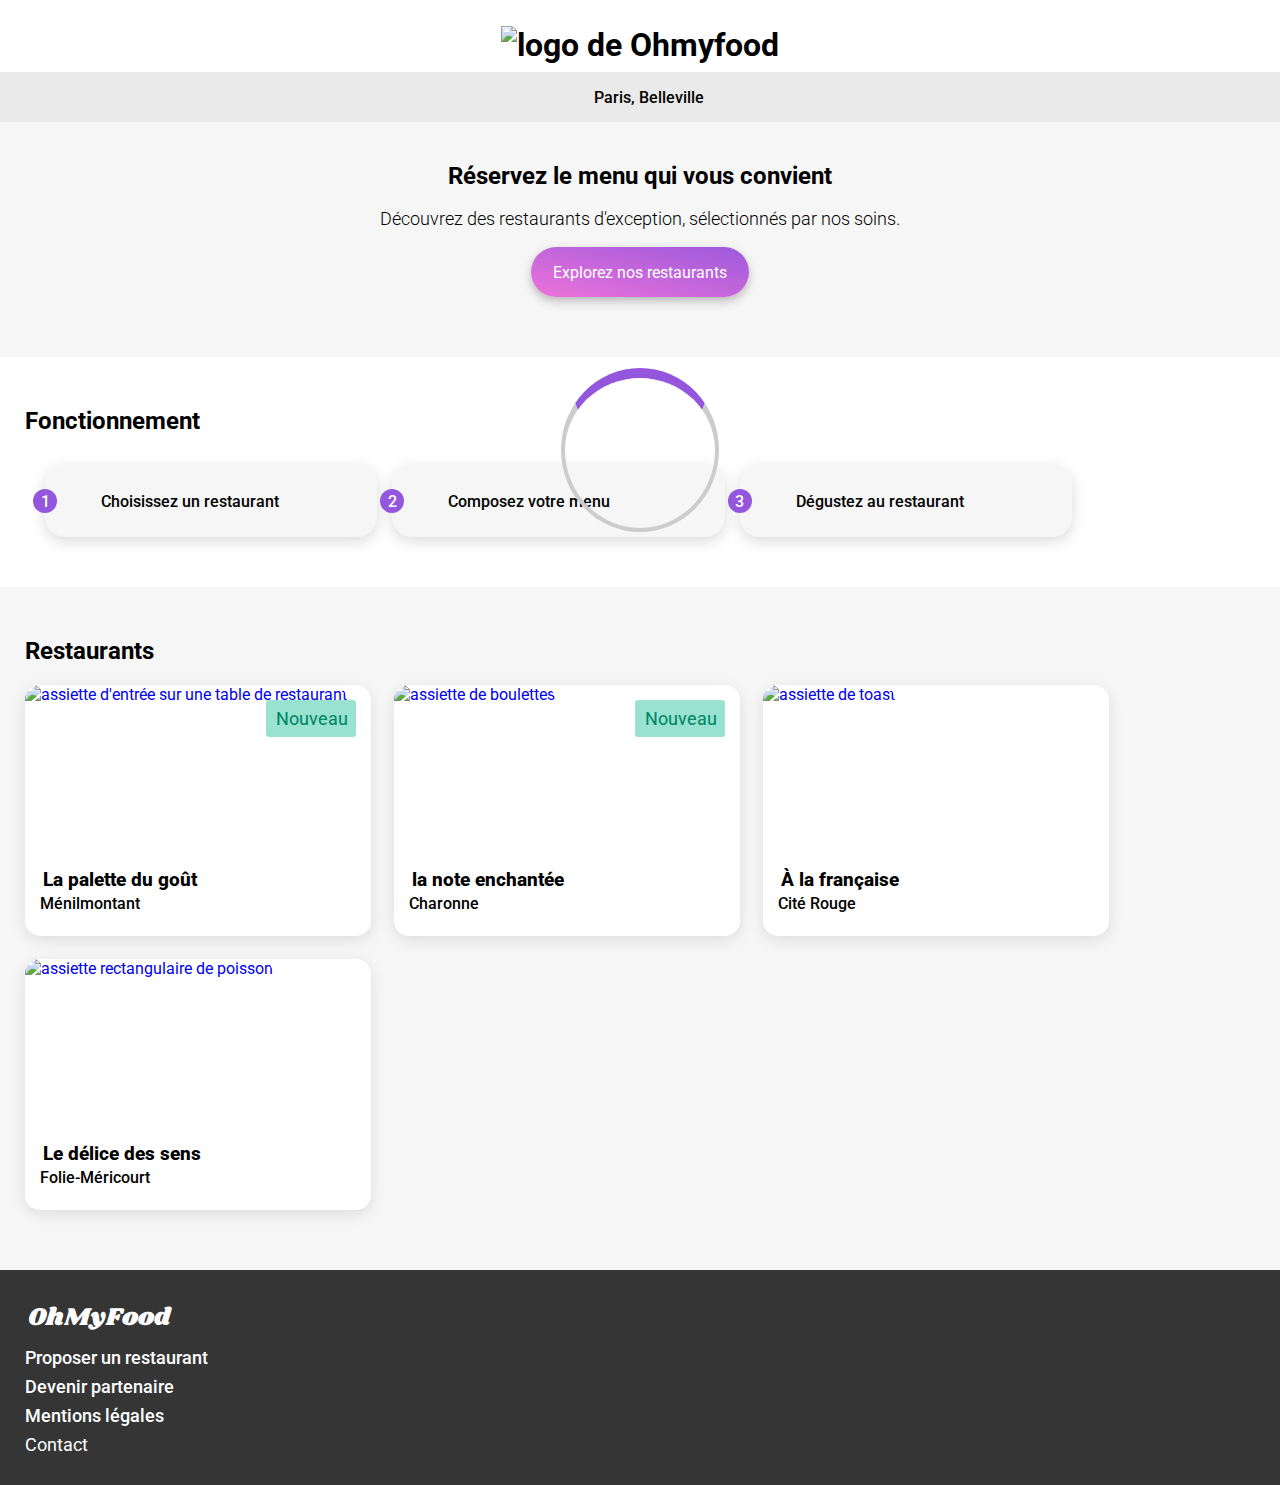
==== index.html @ d2520b31 "ajout animation , page principal fini , ajout herder et footer sur les autres pages" ====
<!DOCTYPE html>
<html lang="fr">
  <head>
    <meta charset="UTF-8" />
    <meta name="viewport" content="width=device-width, initial-scale=1.0" />
    <title>Ohmyfood</title>
    <link
      rel="stylesheet"
      href="https://cdnjs.cloudflare.com/ajax/libs/font-awesome/6.2.1/css/all.min.css"
      integrity="sha512-MV7K8+y+gLIBoVD59lQIYicR65iaqukzvf/nwasF0nqhPay5w/9lJmVM2hMDcnK1OnMGCdVK+iQrJ7lzPJQd1w=="
      crossorigin="anonymous"
      referrerpolicy="no-referrer"
    />
    <link rel="preconnect" href="https://fonts.googleapis.com" />
    <link rel="preconnect" href="https://fonts.gstatic.com" crossorigin />
    <link
      href="https://fonts.googleapis.com/css2?family=Roboto:wght@300;400;500;700&family=Shrikhand&display=swap"
      rel="stylesheet"
    />
    <link rel="stylesheet" href=".\SASS\style.css" />
  </head>

  <body>
    <div class="overlay">
      <div class="spinner"></div>
    </div>
    <header>
      <h1 class="title">
        <img src="assets/images/logo/ohmyfood@2x.svg" alt="logo de Ohmyfood" />
      </h1>
      <form class="search">
        <i class="fa-solid fa-location-dot"></i>
        <p class="localisaton">Paris, Belleville</p>
      </form>
    </header>
    <main>
      <section class="display">
        <h2 class="section-title">Réservez le menu qui vous convient</h2>
        <p class="paragraph">
          Découvrez des restaurants d'exception, sélectionnés par nos soins.
        </p>
          <button class="explore">Explorez nos restaurants</button>
      </section>
      <section class="section-fonction">
        <h2>Fonctionnement</h2>
        <div>
          <ul class="fonction">
            <li class="button">
              <a class="links" href="#">
                <span class="num">1</span>
                <i class="fa-solid fa-mobile-screen"></i>
                <span>Choisissez un restaurant</span>
              </a>
            </li>
            <li class="button">
              <a class="links" href="#">
                <span class="num">2</span>
                <i class="fa-solid fa-list-ul"></i>
                <span>Composez votre menu</span>
              </a>
            </li>
            <li class="button">
              <a class="links" href="#">
                <span class="num">3</span>
                <i class="fa-solid fa-store"></i>
                <span>Dégustez au restaurant</span>
              </a>
            </li>
          </ul>
      </section>

      <section class="restaurants">
        <h2>Restaurants</h2>
        <div class="restaurants-cards">
          <a class="card-link" href="restaurants/lapalettedugout.html">
            <article class="card">
              <div class="card-new">
                <img class="size-img"
                  src="assets/images/restaurants/la_palette_du_gout.jpg"
                  alt="assiette d'entrée sur une table de restaurant"
                />
                <div class="ribbon">
                  <p class="ribbon-setup">Nouveau</p>
                </div>
              </div>
              <div class="card-content">
                <div class="card-text">
                  <h3>La palette du goût</h3>
                  <span>Ménilmontant</span>
                </div>
                <div class="card-rating">
                  <input type="checkbox" id="heartCheckbox1" class="hidden">
                  <label for="heartCheckbox1" class="heart-label">
                    <i class="far fa-heart"></i>
                    <i class="fas fa-heart"></i>
                  </label>
                </div>
              </div>
            </article>
          </a>
          <a class="card-link" href="restaurants/lanoteenchantee.html">
            <article class="card">
              <div class="card-new">
                <img class="size-img"
                  src="assets/images/restaurants/la_note_enchantee.jpg"
                  alt="assiette de boulettes "
                />
                <div class="ribbon">
                  <p class="ribbon-setup">Nouveau</p>
                </div>
              </div>
              <div class="card-content">
                <div class="card-text">
                  <h3>la note enchantée</h3>
                  <span>Charonne</span>
                </div>
                <div class="card-rating">
                  <input type="checkbox" id="heartCheckbox2" class="hidden">
                  <label for="heartCheckbox2" class="heart-label">
                    <i class="far fa-heart"></i>
                    <i class="fas fa-heart"></i>
                  </label>                
                </div>
              </div>
            </article>
          </a>
          <a class="card-link" href="restaurants/alafrancaise.html">
            <article class="card">
              <div class="card-new">
                <img class="size-img"
                  src="assets/images/restaurants/a_la_francaise.jpg"
                  alt="assiette de toast "
                />
              </div>
              <div class="card-content">
                <div class="card-text">
                  <h3>À la française</h3>
                  <span>Cité Rouge</span>
                </div>
                <div class="card-rating">
                  <input type="checkbox" id="heartCheckbox3" class="hidden">
                  <label for="heartCheckbox3" class="heart-label">
                    <i class="far fa-heart"></i>
                    <i class="fas fa-heart"></i>
                  </label> 
                </div>
              </div>
            </article>
          </a>
          <a class="card-link" href="restaurants/ledelicedessens.html">
            <article class="card">
              <div class="card-new">
                <img class="size-img"
                  src="assets/images/restaurants/le_delice_des_sens.jpg"
                  alt="assiette rectangulaire de poisson"
                />
              </div>
              <div class="card-content">
                <div class="card-text">
                  <h3>Le délice des sens</h3>
                  <span>Folie-Méricourt</span>
                </div>
                <div class="card-rating">
                  <input type="checkbox" id="heartCheckbox4" class="hidden">
                  <label for="heartCheckbox4" class="heart-label">
                    <i class="far fa-heart"></i>
                    <i class="fas fa-heart"></i>
                  </label> 
                </div>
              </div>
            </article>
          </a>
        </div>
      </section>
    </main>
    <footer>
      <ul class="footer-list">
        <li class="footer-style">         
          <h3 class="footer-logo">OhMyFood</h3>
        </li>
        <li class="footer-style">
          <i class="fa-solid fa-utensils"></i>
          <span class="footers-texte">Proposer un restaurant</span>
        </li>
        <li class="footer-style">
          <i class="fa-solid fa-handshake-angle"></i>
          <span class="footers-texte">Devenir partenaire</span>
        </li>
        <li class="footer-style">
          <span class="footers-texte">Mentions légales</span>
        </li>
        <li class="footer-style">
          <a  class="footers-texte" href="mailto:adresse@maildeohmufood.fr">Contact</a>
        </li>
      </ul>
    </footer> 
  </body>
</html>
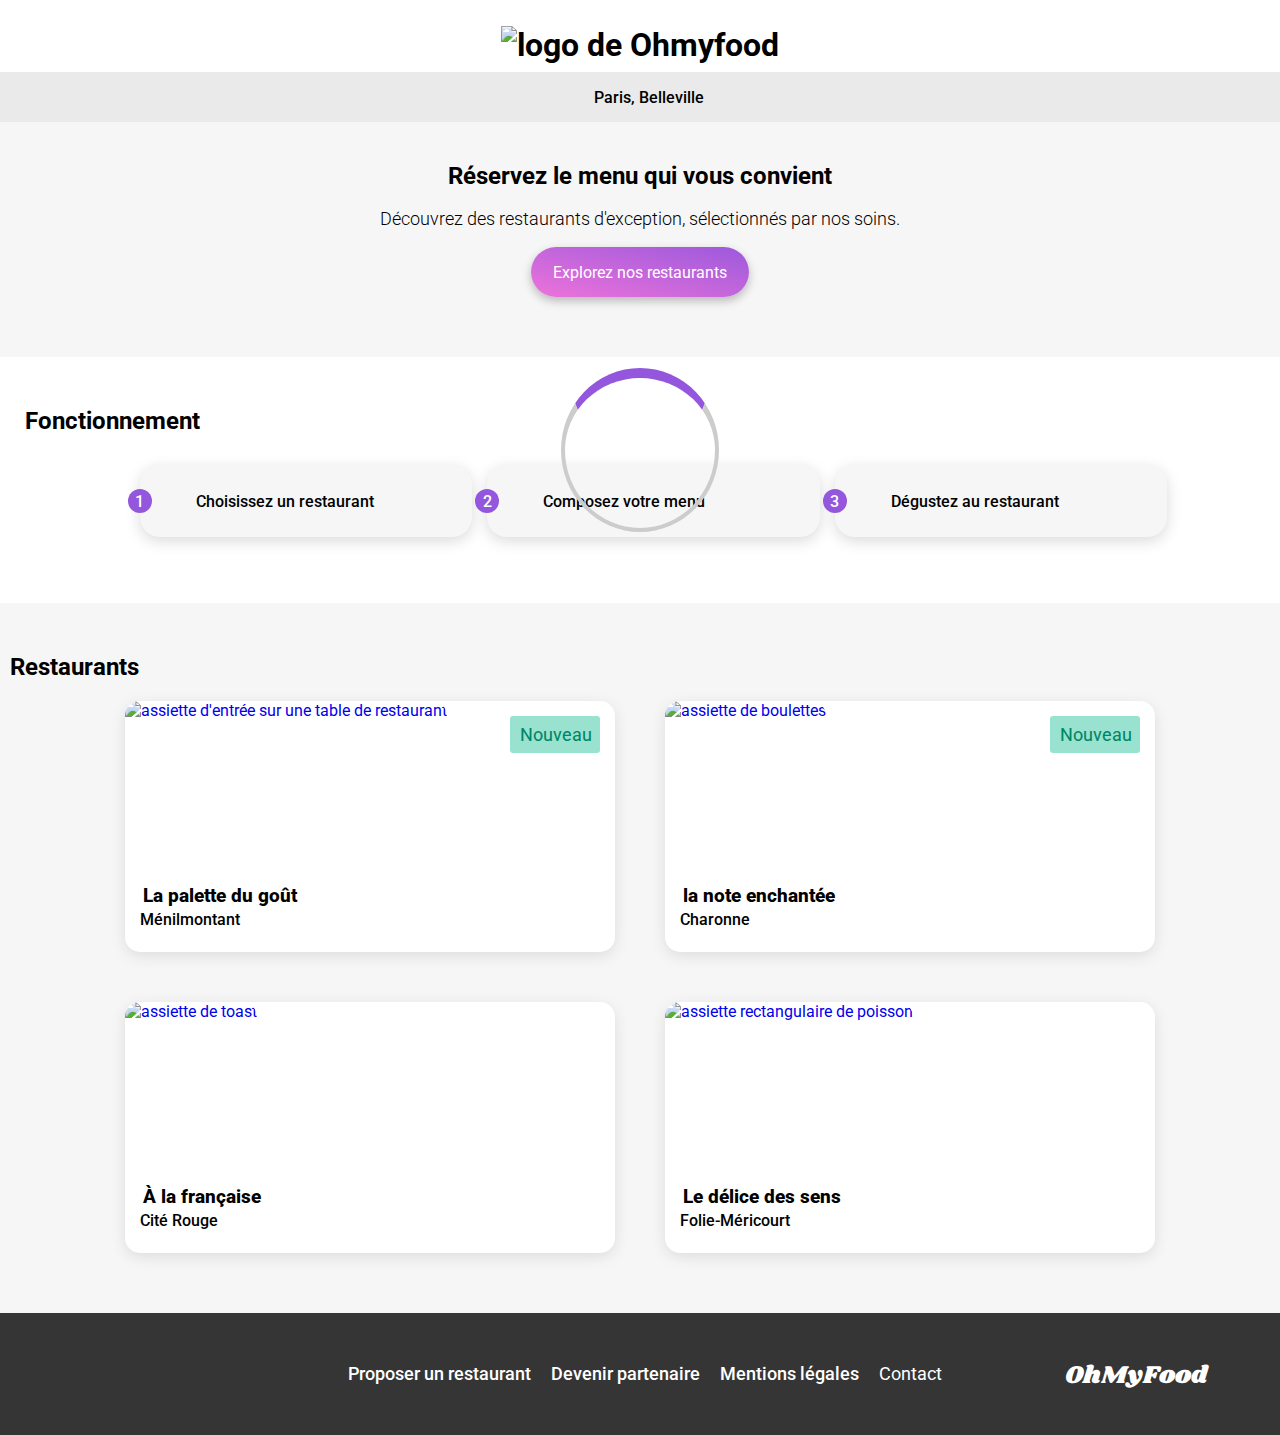
==== commit fc958ec5: "fin main page , avancer les side pages + trouble annimation" ====
--- a/index.html
+++ b/index.html
@@ -43,7 +43,7 @@
       </section>
       <section class="section-fonction">
         <h2>Fonctionnement</h2>
-        <div>
+        <div class="all-btn">
           <ul class="fonction">
             <li class="button">
               <a class="links" href="#">
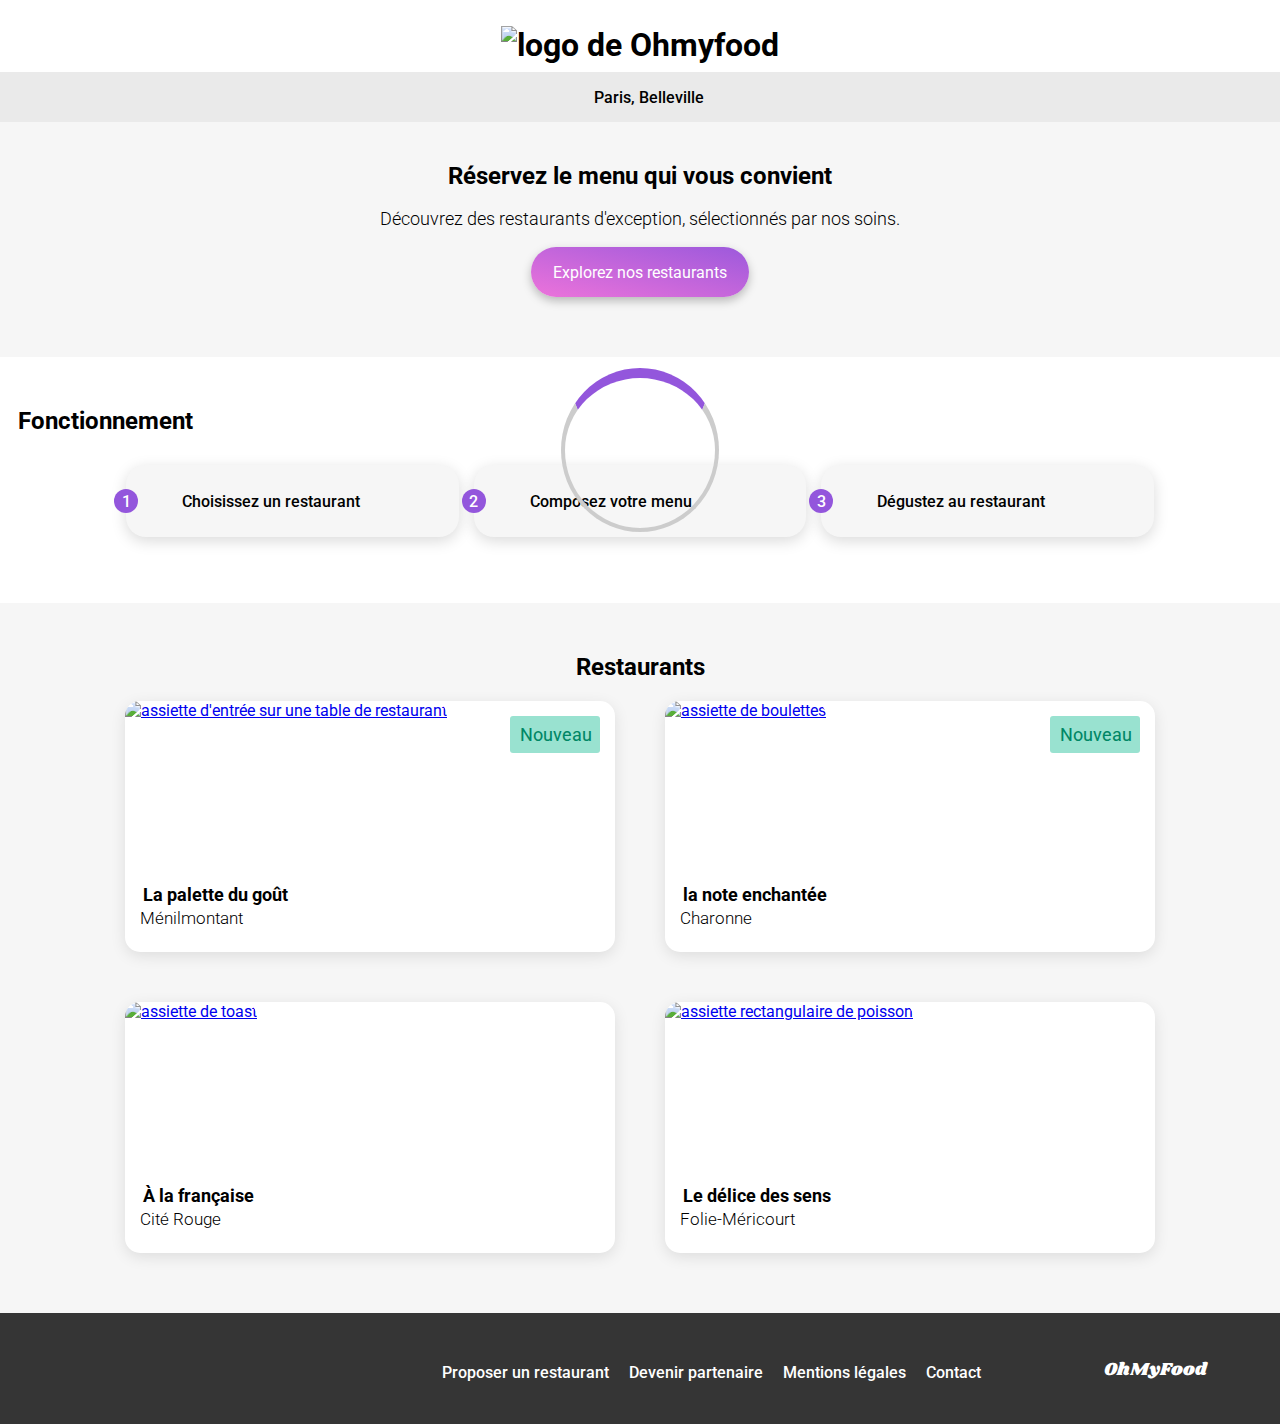
==== commit cd04a36a: "99% fini , besoin d'aide" ====
--- a/index.html
+++ b/index.html
@@ -17,7 +17,7 @@
       href="https://fonts.googleapis.com/css2?family=Roboto:wght@300;400;500;700&family=Shrikhand&display=swap"
       rel="stylesheet"
     />
-    <link rel="stylesheet" href=".\SASS\style.css" />
+    <link rel="stylesheet" href="SASS/style.css" />
   </head>
 
   <body>
@@ -39,10 +39,10 @@
         <p class="paragraph">
           Découvrez des restaurants d'exception, sélectionnés par nos soins.
         </p>
-          <button class="explore">Explorez nos restaurants</button>
+        <button class="explore">Explorez nos restaurants</button>
       </section>
       <section class="section-fonction">
-        <h2>Fonctionnement</h2>
+        <h2 class="title-fonction">Fonctionnement</h2>
         <div class="all-btn">
           <ul class="fonction">
             <li class="button">
@@ -67,115 +67,119 @@
               </a>
             </li>
           </ul>
+        </div>
       </section>
 
       <section class="restaurants">
-        <h2>Restaurants</h2>
+        <h2 class="title-main">Restaurants</h2>
         <div class="restaurants-cards">
-          <a class="card-link" href="restaurants/lapalettedugout.html">
-            <article class="card">
-              <div class="card-new">
-                <img class="size-img"
+          <article class="card">
+            <div class="card-new">
+              <a href="restaurants/lapalettedugout.html">
+                <img
+                  class="size-img"
                   src="assets/images/restaurants/la_palette_du_gout.jpg"
                   alt="assiette d'entrée sur une table de restaurant"
-                />
-                <div class="ribbon">
-                  <p class="ribbon-setup">Nouveau</p>
-                </div>
-              </div>
-              <div class="card-content">
-                <div class="card-text">
-                  <h3>La palette du goût</h3>
-                  <span>Ménilmontant</span>
-                </div>
-                <div class="card-rating">
-                  <input type="checkbox" id="heartCheckbox1" class="hidden">
-                  <label for="heartCheckbox1" class="heart-label">
-                    <i class="far fa-heart"></i>
-                    <i class="fas fa-heart"></i>
-                  </label>
-                </div>
-              </div>
-            </article>
-          </a>
-          <a class="card-link" href="restaurants/lanoteenchantee.html">
-            <article class="card">
-              <div class="card-new">
-                <img class="size-img"
+              /></a>
+              <div class="ribbon">
+                <p class="ribbon-setup">Nouveau</p>
+              </div>
+            </div>
+            <div class="card-content">
+              <div class="card-text">
+                <h3 class="restaurant-name">La palette du goût</h3>
+                <span class="restaurant-loc">Ménilmontant</span>
+              </div>
+              <div class="card-rating">
+                <input type="checkbox" id="heartCheckbox1" class="hidden" />
+                <label for="heartCheckbox1" class="heart-label">
+                  <i class="fa-regular fa-heart fa-2xs"></i>
+                  <i class="fa-solid fa-heart fa-2xs"></i>
+                </label>
+              </div>
+            </div>
+          </article>
+
+          <article class="card">
+            <div class="card-new">
+              <a href="restaurants/lanoteenchantee.html">
+                <img
+                  class="size-img"
                   src="assets/images/restaurants/la_note_enchantee.jpg"
                   alt="assiette de boulettes "
-                />
-                <div class="ribbon">
-                  <p class="ribbon-setup">Nouveau</p>
-                </div>
-              </div>
-              <div class="card-content">
-                <div class="card-text">
-                  <h3>la note enchantée</h3>
-                  <span>Charonne</span>
-                </div>
-                <div class="card-rating">
-                  <input type="checkbox" id="heartCheckbox2" class="hidden">
-                  <label for="heartCheckbox2" class="heart-label">
-                    <i class="far fa-heart"></i>
-                    <i class="fas fa-heart"></i>
-                  </label>                
-                </div>
-              </div>
-            </article>
-          </a>
-          <a class="card-link" href="restaurants/alafrancaise.html">
-            <article class="card">
-              <div class="card-new">
-                <img class="size-img"
+              /></a>
+              <div class="ribbon">
+                <p class="ribbon-setup">Nouveau</p>
+              </div>
+            </div>
+            <div class="card-content">
+              <div class="card-text">
+                <h3 class="restaurant-name">la note enchantée</h3>
+                <span class="restaurant-loc">Charonne</span>
+              </div>
+              <div class="card-rating">
+                <input type="checkbox" id="heartCheckbox2" class="hidden" />
+                <label for="heartCheckbox2" class="heart-label">
+                  <i class="fa-regular fa-heart fa-2xs"></i>
+                  <i class="fa-solid fa-heart fa-2xs"></i>
+                </label>
+              </div>
+            </div>
+          </article>
+
+          <article class="card">
+            <div class="card-new">
+              <a href="restaurants/alafrancaise.html">
+                <img
+                  class="size-img"
                   src="assets/images/restaurants/a_la_francaise.jpg"
                   alt="assiette de toast "
-                />
-              </div>
-              <div class="card-content">
-                <div class="card-text">
-                  <h3>À la française</h3>
-                  <span>Cité Rouge</span>
-                </div>
-                <div class="card-rating">
-                  <input type="checkbox" id="heartCheckbox3" class="hidden">
-                  <label for="heartCheckbox3" class="heart-label">
-                    <i class="far fa-heart"></i>
-                    <i class="fas fa-heart"></i>
-                  </label> 
-                </div>
-              </div>
-            </article>
-          </a>
-          <a class="card-link" href="restaurants/ledelicedessens.html">
-            <article class="card">
-              <div class="card-new">
-                <img class="size-img"
+              /></a>
+            </div>
+            <div class="card-content">
+              <div class="card-text">
+                <h3 class="restaurant-name">À la française</h3>
+                <span class="restaurant-loc">Cité Rouge</span>
+              </div>
+              <div class="card-rating">
+                <input type="checkbox" id="heartCheckbox3" class="hidden" />
+                <label for="heartCheckbox3" class="heart-label">
+                  <i class="fa-regular fa-heart fa-2xs"></i>
+                  <i class="fa-solid fa-heart fa-2xs"></i>
+                </label>
+              </div>
+            </div>
+          </article>
+
+          <article class="card">
+            <div class="card-new">
+              <a href="restaurants/ledelicedessens.html">
+                <img
+                  class="size-img"
                   src="assets/images/restaurants/le_delice_des_sens.jpg"
                   alt="assiette rectangulaire de poisson"
-                />
-              </div>
-              <div class="card-content">
-                <div class="card-text">
-                  <h3>Le délice des sens</h3>
-                  <span>Folie-Méricourt</span>
-                </div>
-                <div class="card-rating">
-                  <input type="checkbox" id="heartCheckbox4" class="hidden">
-                  <label for="heartCheckbox4" class="heart-label">
-                    <i class="far fa-heart"></i>
-                    <i class="fas fa-heart"></i>
-                  </label> 
-                </div>
-              </div>
-            </article>
-          </a>
+              /></a>
+            </div>
+            <div class="card-content">
+              <div class="card-text">
+                <h3 class="restaurant-name">Le délice des sens</h3>
+                <span class="restaurant-loc">Folie-Méricourt</span>
+              </div>
+              <div class="card-rating">
+                <input type="checkbox" id="heartCheckbox4" class="hidden" />
+                <label for="heartCheckbox4" class="heart-label">
+                  <i class="fa-regular fa-heart fa-2xs"></i>
+                  <i class="fa-solid fa-heart fa-2xs"></i>
+                </label>
+              </div>
+            </div>
+          </article>
         </div>
       </section>
     </main>
     <footer>
       <ul class="footer-list">
-        <li class="footer-style">         
+        <li class="footer-style">
           <h3 class="footer-logo">OhMyFood</h3>
         </li>
         <li class="footer-style">
@@ -190,9 +194,11 @@
           <span class="footers-texte">Mentions légales</span>
         </li>
         <li class="footer-style">
-          <a  class="footers-texte" href="mailto:adresse@maildeohmufood.fr">Contact</a>
+          <a class="footers-texte" href="mailto:adresse@maildeohmufood.fr"
+            >Contact</a
+          >
         </li>
       </ul>
-    </footer> 
+    </footer>
   </body>
 </html>
--- a/SASS/style.css
+++ b/SASS/style.css
@@ -0,0 +1,670 @@
+@import url("https://fonts.googleapis.com/css2?family=Shrikhand&display=swap");
+@import url("https://fonts.googleapis.com/css2?family=Roboto:wght@300;400;500&family=Shrikhand&display=swap");
+* {
+  font-family: "Roboto", sans-serif;
+}
+
+body {
+  margin: 0px;
+}
+
+h2 {
+  margin: 0px;
+}
+
+h3 {
+  padding-top: 4px;
+  margin: 3px;
+  color: #000;
+  font-size: 19px;
+  font-weight: 800;
+}
+
+p {
+  text-align: center;
+  font-size: 18px;
+  font-weight: 300;
+}
+
+span {
+  color: #000;
+  font-size: 16px;
+  font-weight: 500;
+}
+
+button {
+  border: none;
+  padding: 0;
+  color: var(--White, #fff);
+  text-align: center;
+  font-size: 16px;
+  font-weight: 400;
+}
+
+i {
+  color: var(--grey-tint-4, #7e7e7e);
+}
+
+/*animation*/
+.overlay {
+  position: fixed;
+  top: 0;
+  left: 0;
+  width: 100%;
+  height: 100%;
+  display: flex;
+  align-items: center;
+  justify-content: center;
+  z-index: 9999;
+  animation: hiding 5s;
+  animation-fill-mode: forwards;
+  pointer-events: none;
+}
+
+@keyframes hiding {
+  0% {
+    background: #f3f3f3;
+  }
+  50% {
+    background: rgba(243, 243, 243, 0.3843137255);
+  }
+  100% {
+    background: rgba(243, 243, 243, 0);
+    z-index: 0;
+  }
+}
+.spinner {
+  width: 150px;
+  height: 150px;
+  border: 4px solid #ccc;
+  border-top: 10px solid #9356dc;
+  border-radius: 50%;
+  animation: spin 2s, hidespinner 4s forwards;
+}
+
+@keyframes spin {
+  0% {
+    transform: rotate(0deg);
+  }
+  100% {
+    transform: rotate(1440deg);
+    display: none;
+  }
+}
+@keyframes hidespinner {
+  0% {
+    opacity: 1;
+  }
+  100% {
+    opacity: 0;
+    display: none;
+  }
+}
+/*header*/
+header {
+  display: flex;
+  flex-direction: column;
+  align-items: center;
+  justify-content: center;
+  width: 100%;
+}
+header .title {
+  padding: 26px 89px 8px 89px;
+  margin: 0px;
+}
+header .search {
+  width: 100%;
+  background-color: #eaeaea;
+  display: flex;
+  justify-content: center;
+  align-items: center;
+  height: 50px;
+  gap: 17px;
+}
+header .search .localisaton {
+  font-size: 16px;
+  font-weight: 500;
+}
+
+/*section reservez*/
+.display {
+  display: flex;
+  flex-direction: column;
+  justify-content: center;
+  align-items: center;
+  background: var(--Background, #f6f6f6);
+  padding: 40px 0px 60px 0px;
+}
+.display .section-title {
+  text-align: center;
+}
+.display .explore {
+  width: 218px;
+  height: 50px;
+  border-radius: 25px;
+  background: var(--Button-Gradient, linear-gradient(193deg, #9356dc -11.44%, #ff79da 123.93%));
+  box-shadow: 0px 4px 10px 0px rgba(0, 0, 0, 0.25);
+  display: flex;
+  align-items: center;
+  justify-content: center;
+  transition: opacity 1s, box-shadow 1s;
+}
+.display .explore:hover {
+  opacity: 0.8;
+  box-shadow: 0px 4px 15px 0px rgba(0, 0, 0, 0.35);
+}
+
+/*section fonctionnement*/
+.section-fonction {
+  margin: 50px 18px 50px 18px;
+}
+.section-fonction .title-fonction {
+  margin: auto;
+  display: flex;
+  justify-content: flex-start;
+}
+.section-fonction .fonction {
+  margin-top: 30px;
+  padding-left: 0px;
+  display: flex;
+  flex-direction: column;
+  align-items: center;
+  gap: 15px;
+  list-style-type: none;
+}
+.section-fonction .fonction .num {
+  display: flex;
+  align-items: center;
+  justify-content: center;
+  background-color: var(--Primary, #9356dc);
+  width: 24px;
+  height: 24px;
+  border-radius: 15px;
+  color: var(--White, #fff);
+}
+.section-fonction .fonction .button {
+  width: 332.486px;
+  height: 72.379px;
+  border-radius: 20px;
+  background: var(--Background, #f6f6f6);
+  box-shadow: 0px 4px 15px 0px rgba(0, 0, 0, 0.15);
+}
+.section-fonction .fonction .button .links {
+  display: flex;
+  align-items: center;
+  text-decoration: none;
+  width: 100%;
+  height: 100%;
+  gap: 22px;
+  margin-left: -12px;
+}
+.section-fonction .fonction .button .links .fa-store {
+  color: #9356dc;
+}
+
+/*section restau*/
+.restaurants {
+  padding: 50px 10px 60px 10px;
+  background: var(--Background, #f6f6f6);
+  position: relative;
+}
+.restaurants .title-main {
+  margin: auto;
+}
+.restaurants .restaurants-cards {
+  padding-top: 20px;
+  display: flex;
+  flex-wrap: wrap;
+  justify-content: center;
+  width: 100%;
+  gap: 23px;
+}
+.restaurants .restaurants-cards .card-link {
+  text-decoration: none;
+}
+.restaurants .restaurants-cards .card {
+  position: relative;
+  border-radius: 15px;
+  background: #fff;
+  box-shadow: 0px 4px 15px 0px rgba(0, 0, 0, 0.1);
+  height: 251px;
+  align-self: stretch;
+  width: 346px;
+}
+.restaurants .restaurants-cards .card .size-img {
+  width: 100%;
+  height: 175px;
+  -o-object-fit: cover;
+     object-fit: cover;
+  border-radius: 15px 15px 0px 0px;
+}
+.restaurants .restaurants-cards .card .card-content {
+  display: flex;
+  justify-content: space-between;
+  padding-right: 15px;
+}
+.restaurants .restaurants-cards .card .card-text {
+  margin-left: 15px;
+}
+.restaurants .restaurants-cards .card .card-text .restaurant-name {
+  font-size: 18px;
+  font-weight: 700;
+}
+.restaurants .restaurants-cards .card .card-text .restaurant-loc {
+  font-size: 17px;
+  font-weight: 300;
+}
+.restaurants .restaurants-cards .card .card-new {
+  width: 100%;
+  height: 70%;
+}
+.restaurants .restaurants-cards .card .ribbon {
+  display: flex;
+  justify-items: center;
+  align-items: center;
+  position: absolute;
+  top: 15px;
+  right: 15px;
+  padding: 4px 0px 4px 10px;
+  background-color: #99e2d0;
+  color: var(--Green-Font, #008766);
+  text-align: center;
+  width: 80px;
+  height: 29px;
+  border-radius: 3px;
+}
+.restaurants .restaurants-cards .card .ribbon .ribbon-setup {
+  margin: 0px;
+  font-weight: 420;
+}
+.restaurants .restaurants-cards .card .card-rating {
+  display: flex;
+  align-items: center;
+}
+.restaurants .restaurants-cards .card .hidden {
+  display: none;
+}
+.restaurants .restaurants-cards .card .heart-label {
+  font-size: 3em;
+  position: relative;
+  margin: 10px;
+}
+.restaurants .restaurants-cards .card .heart-label i {
+  position: absolute;
+  bottom: -10px;
+  right: 5px;
+  transition: opacity 0.3s, color 0.3s;
+}
+.restaurants .restaurants-cards .card .heart-label .fa-solid {
+  opacity: 0;
+}
+.restaurants .restaurants-cards .card #heartCheckbox1:checked + .heart-label .fa-regular,
+.restaurants .restaurants-cards .card #heartCheckbox2:checked + .heart-label .fa-regular,
+.restaurants .restaurants-cards .card #heartCheckbox3:checked + .heart-label .fa-regular,
+.restaurants .restaurants-cards .card #heartCheckbox4:checked + .heart-label .fa-regular {
+  opacity: 0;
+}
+.restaurants .restaurants-cards .card #heartCheckbox1:checked + .heart-label .fa-solid,
+.restaurants .restaurants-cards .card #heartCheckbox2:checked + .heart-label .fa-solid,
+.restaurants .restaurants-cards .card #heartCheckbox3:checked + .heart-label .fa-solid,
+.restaurants .restaurants-cards .card #heartCheckbox4:checked + .heart-label .fa-solid {
+  opacity: 1;
+  color: linear-gradient(201deg, #9356dc -5.2%, #ff79da 110.74%);
+}
+
+/*footer*/
+footer {
+  background: var(--Grey, #353535);
+  display: flex;
+  padding: 22px 0px 22px 25px;
+  flex-direction: column;
+  align-items: flex-start;
+}
+footer .footer-logo {
+  color: var(--White, #fff);
+  font-family: Shrikhand;
+  font-size: 18px;
+  font-style: normal;
+  font-weight: 400;
+  line-height: normal;
+}
+footer .footer-list {
+  padding-left: 0px;
+  list-style-type: none;
+  margin: 0px;
+}
+footer .footer-style {
+  padding-bottom: 8px;
+}
+footer .footer-style .fa-utensils,
+footer .footer-style .fa-handshake-angle {
+  color: white;
+}
+footer .footers-texte {
+  color: white;
+  text-decoration: none;
+  font-size: 16px;
+  font-weight: 500;
+}
+
+/*  pages secondaires*/
+.size-fiting {
+  height: 1250px;
+}
+
+.size-fiting2 {
+  height: 1300px;
+}
+
+.fa-arrow-left {
+  position: absolute;
+  left: 40px;
+  top: 40px;
+  color: #000;
+}
+
+.img-restaurants {
+  width: 100%;
+  height: 275px;
+  -o-object-fit: cover;
+     object-fit: cover;
+}
+
+.in-front {
+  position: absolute;
+  top: 240px;
+  width: 100%;
+  height: 100%;
+  padding-top: 40px;
+  padding-bottom: 210px;
+  border-radius: 40px 40px 0px 0px;
+  background: var(--Background, #f6f6f6);
+  display: flex;
+  flex-direction: column;
+  align-items: center;
+  gap: 15px;
+}
+.in-front .dish {
+  width: 90%;
+}
+.in-front .dish .dish-counter {
+  display: flex;
+  flex-direction: column;
+  align-items: flex-start;
+  gap: 12px;
+}
+.in-front .dish .main-title {
+  position: relative;
+  display: flex;
+  justify-content: space-between;
+  gap: 30px;
+}
+.in-front .dish .main-title .heart-label {
+  font-size: 3em;
+  position: relative;
+  margin: 10px;
+}
+.in-front .dish .main-title .hidden {
+  display: none;
+}
+.in-front .dish .main-title .heart-label i {
+  position: absolute;
+  top: 10px;
+  left: -30px;
+  transition: opacity 0.3s, color 0.3s;
+}
+.in-front .dish .main-title .heart-label .fa-solid {
+  opacity: 0;
+}
+.in-front .dish .main-title #heartCheckbox3:checked + .heart-label .fa-regular {
+  opacity: 0;
+}
+.in-front .dish .main-title #heartCheckbox3:checked + .heart-label .fa-solid {
+  opacity: 1;
+  color: #9256dc;
+}
+.in-front .dish .list-dish {
+  display: flex;
+  flex-direction: column;
+  gap: 15px;
+  padding-left: 0px;
+  list-style-type: none;
+  margin: 0px;
+  width: 100%;
+  animation: fadeout 2s;
+}
+@keyframes fadeout {
+  0% {
+    opacity: 0;
+  }
+  100% {
+    opacity: 1;
+  }
+}
+.in-front .dish .title-restaurants {
+  color: var(--Black, #101010);
+  font-family: Shrikhand;
+  font-size: 28px;
+  font-style: normal;
+  font-weight: 400;
+  line-height: normal;
+}
+.in-front .dish .title-fase {
+  color: #000;
+  font-family: Roboto;
+  font-size: 16px;
+  font-style: normal;
+  font-weight: 300;
+  line-height: normal;
+  text-transform: uppercase;
+  margin-bottom: 5px;
+  padding-bottom: 10px;
+}
+.in-front .dish .title-fase .underline {
+  color: #000;
+  font-family: Roboto;
+  font-size: 16px;
+  font-style: normal;
+  font-weight: 300;
+  line-height: normal;
+  text-transform: uppercase;
+  padding-bottom: 3px;
+  border-bottom-style: solid;
+  border-color: #99e2d0;
+}
+.in-front .dish .card-dish {
+  position: relative;
+  border-radius: 15px;
+  background: #fff;
+  width: 100%;
+  box-shadow: 0px 4px 15px 0px rgba(0, 0, 0, 0.1);
+  align-self: stretch;
+  opacity: 0;
+  overflow: hidden;
+  animation: appear 1s forwards;
+}
+.in-front .dish .card-dish .card-content-dish {
+  display: flex;
+  position: relative;
+  justify-content: space-between;
+  padding-right: 15px;
+}
+.in-front .dish .card-dish .card-text-dish {
+  margin-left: 15px;
+  margin-bottom: 10px;
+  width: 100%;
+}
+.in-front .dish .card-dish .card-text-dish .price {
+  color: #353535;
+  text-align: center;
+  font-size: 15px;
+  font-weight: 700;
+}
+.in-front .dish .card-dish .card-text-dish .title-serving {
+  overflow: hidden;
+  color: #000;
+  text-overflow: ellipsis;
+  white-space: nowrap;
+  font-size: 18px;
+  font-weight: 500;
+}
+.in-front .dish .card-dish .card-text-dish .info-serving {
+  overflow: hidden;
+  color: #000;
+  text-overflow: ellipsis;
+  white-space: nowrap;
+  font-size: 15px;
+  font-weight: 300;
+}
+.in-front .dish .fa-circle-check {
+  color: white;
+}
+.in-front .dish .card-dish .drawer {
+  position: absolute;
+  display: flex;
+  justify-content: center;
+  align-items: center;
+  top: 0;
+  right: -59px;
+  width: 59px;
+  height: 100%;
+  background: #99e2d0;
+  transition: transform 0.5s ease;
+}
+.in-front .dish .card-dish .price {
+  transition: transform 0.4s ease-in-out;
+}
+.in-front .dish .card-dish:hover .drawer {
+  transform: translateX(-100%);
+}
+.in-front .dish .card-dish:hover .price {
+  transform: translateX(-59px);
+}
+.in-front .dish .animation1 {
+  opacity: 0;
+  animation: fadeIn 1s forwards;
+}
+.in-front .dish .animation2 {
+  opacity: 0;
+  animation: fadeIn 2s forwards;
+}
+.in-front .dish .animation3 {
+  opacity: 0;
+  animation: fadeIn 3s forwards;
+}
+.in-front .dish .animation4 {
+  opacity: 0;
+  animation: fadeIn 4s forwards;
+}
+.in-front .dish .animation5 {
+  opacity: 0;
+  animation: fadeIn 5s forwards;
+}
+.in-front .dish .animation6 {
+  opacity: 0;
+  animation: fadeIn 6s forwards;
+}
+.in-front .dish .animation7 {
+  opacity: 0;
+  animation: fadeIn 7s forwards;
+}
+.in-front .dish .animation8 {
+  opacity: 0;
+  animation: fadeIn 8s forwards;
+}
+.in-front .dish .animation9 {
+  opacity: 0;
+  animation: fadeIn 9s forwards;
+}
+.in-front .dish .animation10 {
+  opacity: 0;
+  animation: fadeIn 3.5s forwards;
+}
+
+@keyframes fadeIn {
+  to {
+    opacity: 1;
+  }
+}
+@keyframes appear {
+  to {
+    opacity: 1;
+  }
+}
+.pricing {
+  display: flex;
+  justify-content: space-between;
+}
+
+.btn-commander {
+  margin-top: 50px;
+  padding: 15px;
+  width: 218px;
+  height: 50px;
+  border-radius: 25px;
+  background: var(--Button-Gradient, linear-gradient(193deg, #9356dc -11.44%, #ff79da 123.93%));
+  box-shadow: 0px 4px 10px 0px rgba(0, 0, 0, 0.25);
+  display: flex;
+  align-items: center;
+  justify-content: center;
+  transition: opacity 0.2s;
+}
+.btn-commander:hover {
+  opacity: 0.8;
+}
+
+.sizing-of-lanote {
+  padding-bottom: 260px;
+}
+
+/*  version desktop */
+@media (min-width: 769px) {
+  .restaurants-cards {
+    align-items: center;
+  }
+  footer {
+    padding: 30px;
+    justify-content: center;
+    align-items: flex-end;
+  }
+  footer .footer-list {
+    display: flex;
+  }
+  footer .footer-list .footer-logo {
+    margin-top: -10px;
+    padding-left: 100px;
+    padding-right: 20px;
+  }
+  footer .footer-list .footer-style:first-child {
+    order: 1;
+  }
+  footer .footer-style {
+    padding-right: 20px;
+    padding-top: 20px;
+  }
+}
+@media (min-width: 1024px) {
+  .section-fonction .fonction {
+    flex-direction: row;
+  }
+  .section-fonction .all-btn {
+    display: flex;
+    width: 100%;
+    justify-content: center;
+  }
+  .restaurants {
+    display: flex;
+    flex-direction: column;
+  }
+  .restaurants .restaurants-cards {
+    gap: 50px;
+  }
+  .restaurants .restaurants-cards .card {
+    width: 490px;
+  }
+  .in-front {
+    width: 1024px;
+    left: 50%;
+    transform: translate(-50%);
+  }
+}/*# sourceMappingURL=style.css.map */